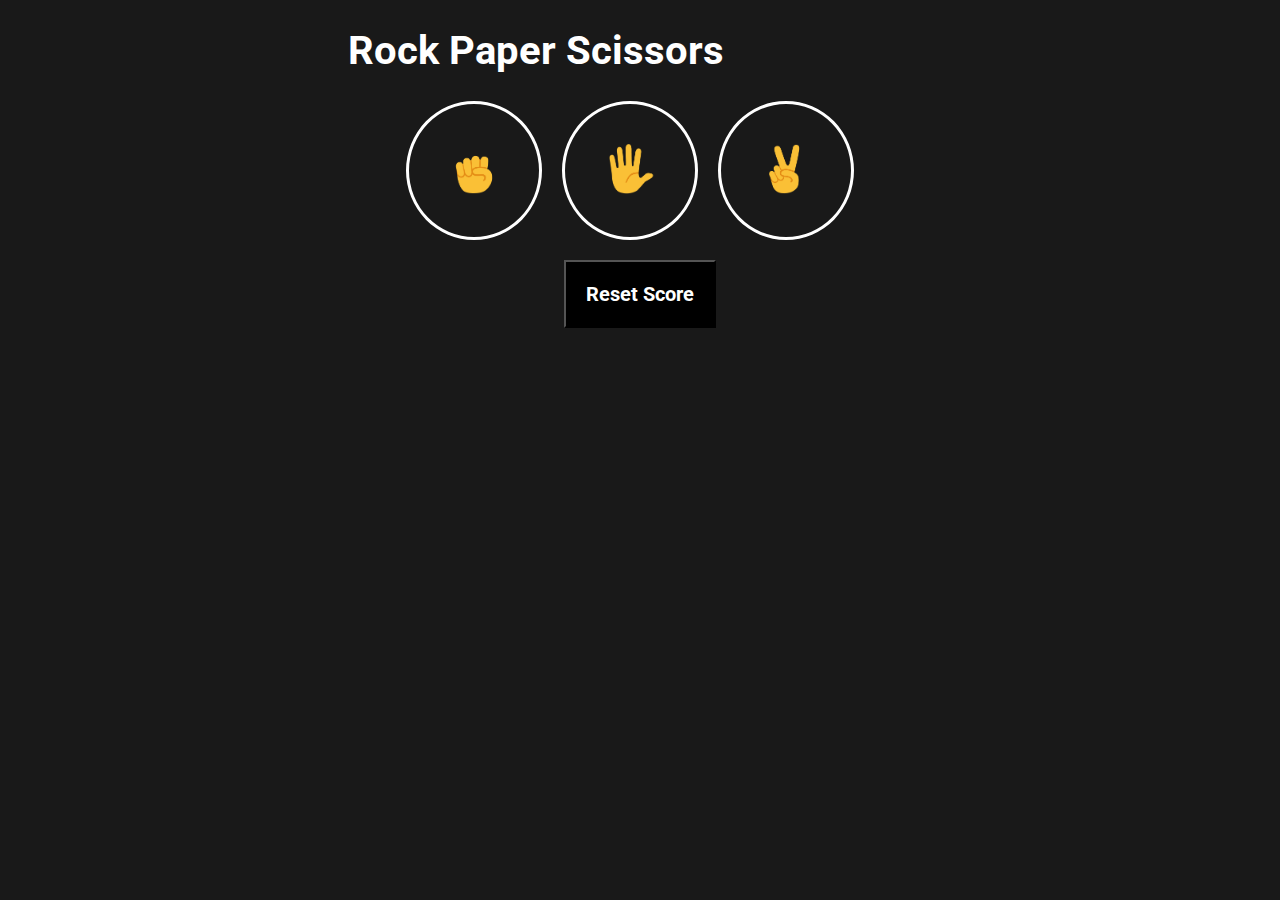
==== index.html @ 557a7827 "Rename website.html to index.html" ====
<!DOCTYPE html>
<html lang="en">
<head>
    <meta charset="UTF-8">
    <meta http-equiv="X-UA-Compatible" content="IE=edge">
    <meta name="viewport" content="width=device-width, initial-scale=1.0">
    <link href="https://fonts.googleapis.com/css2?family=Roboto:wght@400;500;700&display=swap" rel="stylesheet">
    <link rel="stylesheet" href="website.css">
    <title>WebsiteTest</title>
</head>
<body>
    <div class="Title">
        <h1 class="title-text">Rock Paper Scissors</h1>
    </div>
    <div class = "buttons">
        <button onclick="PlayGame('Rock');" class="move-button">
            <img src="rock-emoji.png" class="move-icon">
        </button>
        <button onclick="PlayGame('Paper');" class="move-button">
            <img src="paper-emoji.png" class="move-icon">
        </button>
        <button onclick="PlayGame('Scissors');" class="move-button">
            <img src="scissors-emoji.png" class="move-icon">
        </button>
    </div>

    <p class="js-result"></p>
    <p class="js-moves"></p>
    <p class="js-score"></p>

    <div class="buttons">
        <button onclick="resetScore();" class="reset-button">
            Reset Score
        </button>
    </div>
</body>
</html>

<script>

let computerMove = '';

let score = JSON.parse(localStorage.getItem('score'));

if (!score) score = {
    wins: 0,
    losses: 0,
    ties: 0
};

function updateScore(){
    document.querySelector('.js-score').innerHTML = 
    `Wins: ${score.wins}, Losses: ${score.losses}, Ties: ${score.ties}`;
}

function updateResult(result){
    document.querySelector('.js-result').innerHTML =
    `You ${result}`;
}

function updateMove(playerMove, computerMove){
    document.querySelector('.js-moves').innerHTML =
    `You picked ${playerMove}. Computer picked ${computerMove}`
}

function PlayGame(playerMove){
    let result = '';
    const x = Math.random();
    console.log(x);
    if(x < 1/3)
    {
        computerMove = 'Rock';
    }
    else if(x > 2/3)
    {
        computerMove = 'Scissors';
    }
    else computerMove = 'Paper';
    if(playerMove=='Rock')
    {
        if(computerMove=='Scissors') result = 'Win', score.wins+=1;
        if(computerMove=='Rock') result = 'Tie', score.ties+=1;
        if(computerMove=='Paper') result = 'Lose', score.losses+=1;
    }
    if(playerMove=='Paper')
    {
        if(computerMove=='Scissors') result = 'Lose', score.losses+=1;
        if(computerMove=='Rock') result = 'Win', score.wins+=1;
        if(computerMove=='Paper') result = 'Tie', score.ties+=1;
    }
    if(playerMove=='Scissors')
    {
        if(computerMove=='Scissors') result = 'Tie', score.ties+=1;
        if(computerMove=='Rock') result = 'Lose', score.losses+=1;
        if(computerMove=='Paper') result = 'Win', score.wins+=1;
    } 

    updateScore();
    updateResult(result);
    updateMove(playerMove, computerMove);
    localStorage.setItem('score', JSON.stringify(score));
}

function resetScore(){
    score.wins = score.losses = score.ties = 0;
    updateScore();
    localStorage.removeItem('score');
}

</script>
---- website.css ----
body{
    background-color: rgb(25, 25, 25);
    color: white;
    font-family: Roboto, Arial;
    font-size: 20px;
    font-weight: bold;
}

.Title{
    margin-left: 340px;
}

.move-icon{
    height: 50px;
}

.move-button{
    background-color: transparent;
    border: 3px solid white;
    border-radius: 100%;
    padding: 40px;
    margin-right: 20px;
}

.buttons{
    display: flex;
    justify-content: center;
    align-items: center;
}

.move-button:hover{
    background-color: white;
    cursor: pointer;
}

.reset-button{
    font-family: Roboto, Arial;
    background-color: black;
    color: white;
    font-weight: bold;
    padding: 20px;
    font-size: 20px;
}
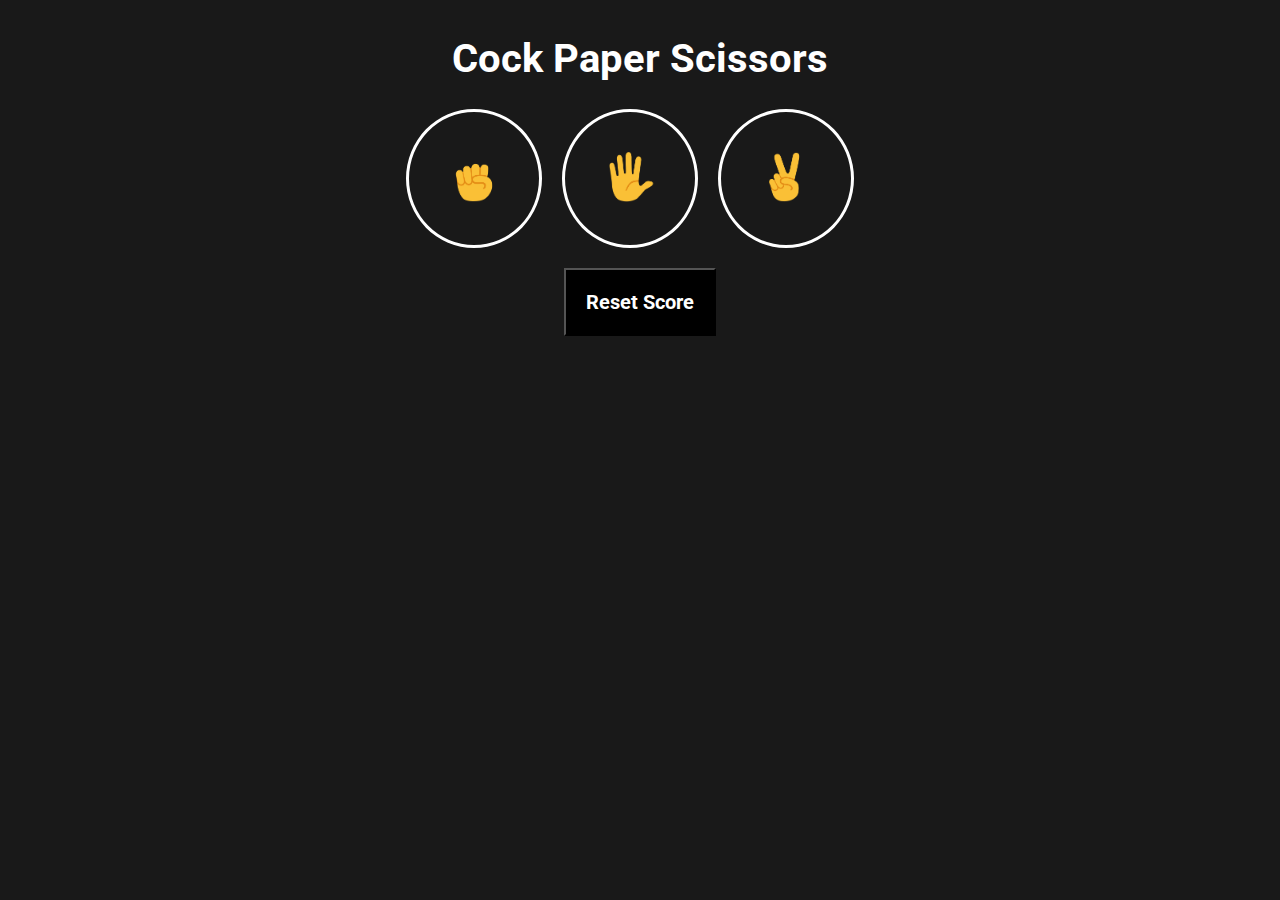
==== commit cefc5deb: "Rename website.html to index.html" ====
--- a/index.html
+++ b/index.html
@@ -10,7 +10,7 @@
 </head>
 <body>
     <div class="Title">
-        <h1 class="title-text">Rock Paper Scissors</h1>
+        <h1 class="title-text">Cock Paper Scissors</h1>
     </div>
     <div class = "buttons">
         <button onclick="PlayGame('Rock');" class="move-button">
--- a/website.css
+++ b/website.css
@@ -7,7 +7,9 @@
 }
 
 .Title{
-    margin-left: 340px;
+    display: flex;
+    align-items: center;
+    justify-content: center;
 }
 
 .move-icon{
